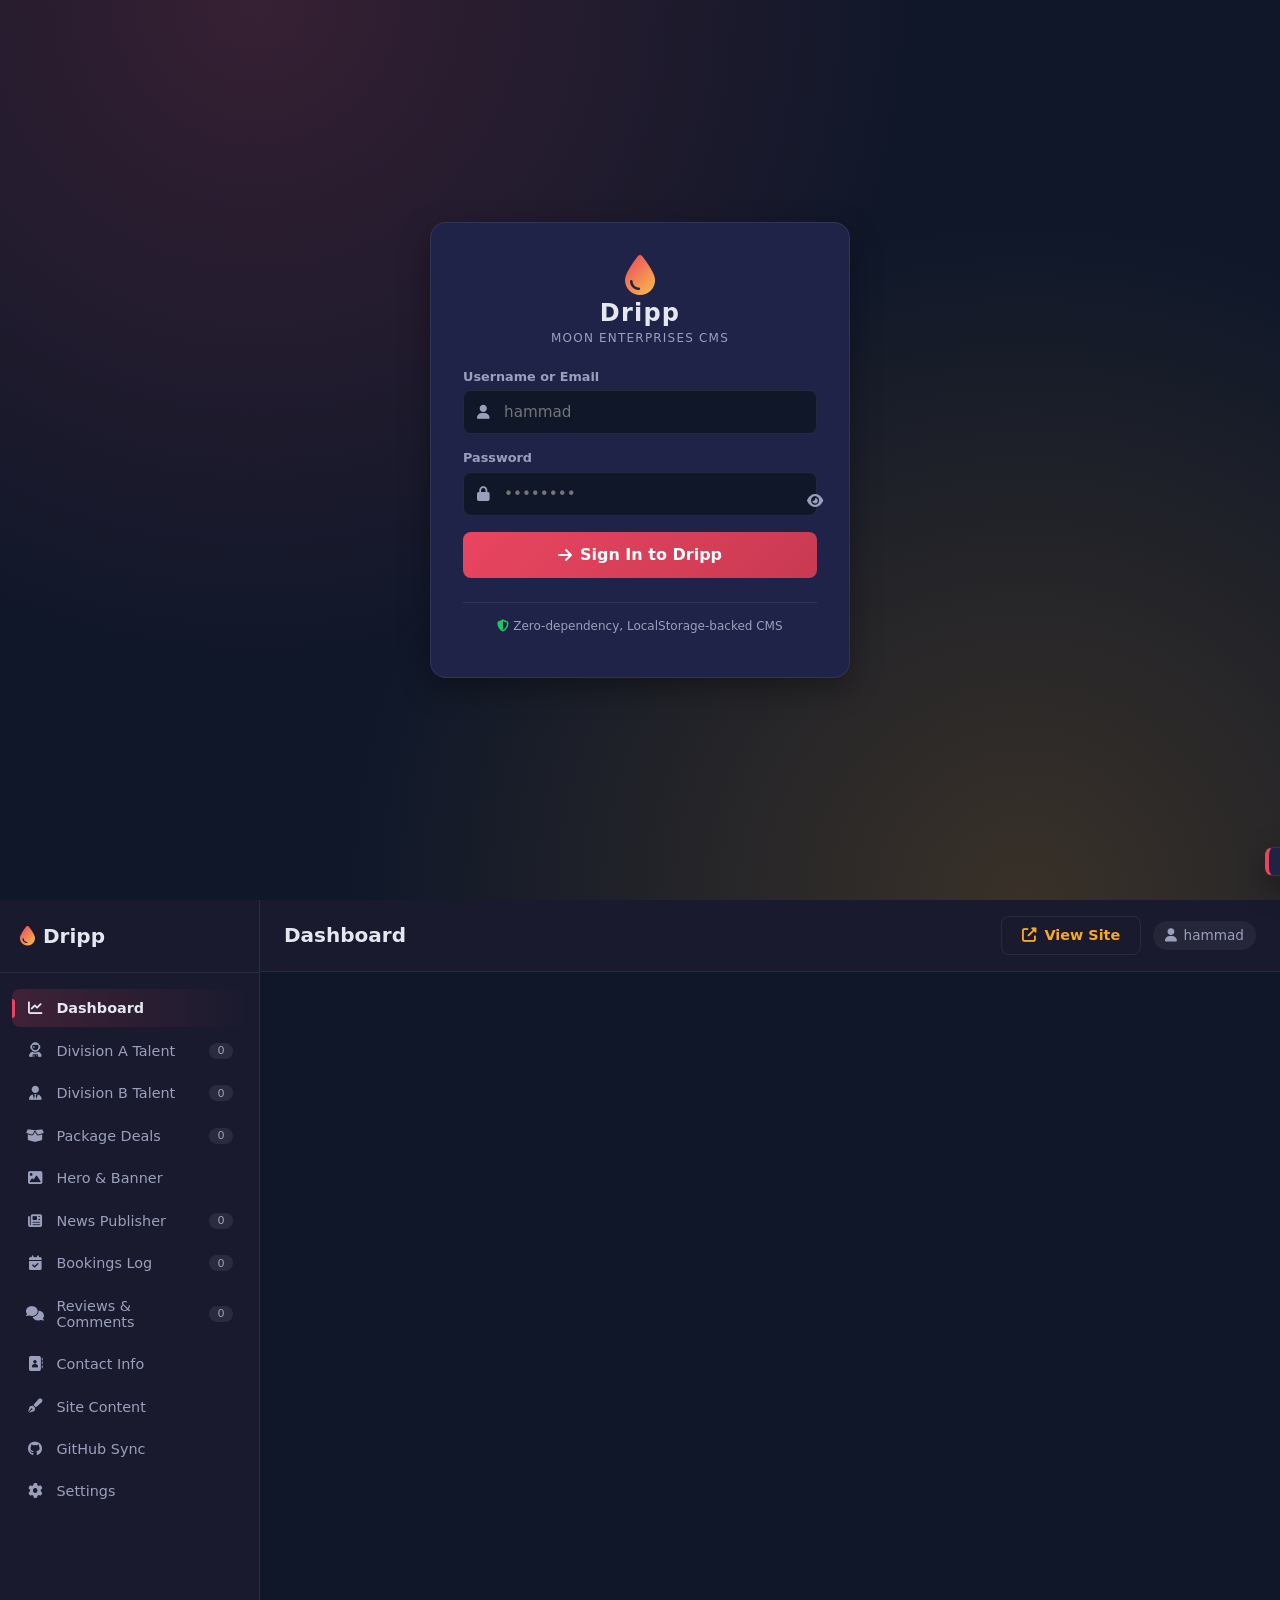
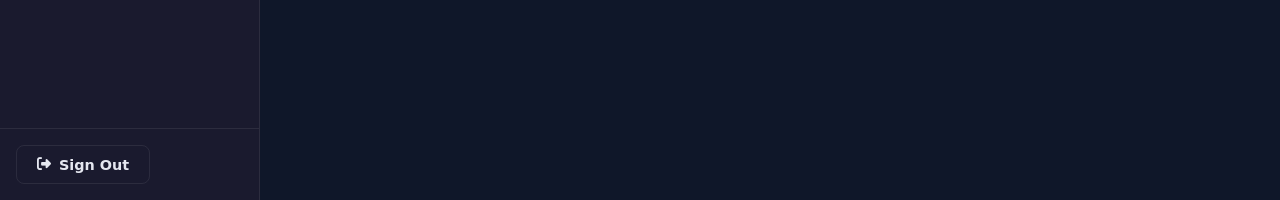
==== admin.html @ c332b497 "feat: initial commit for Moon Enterprises & Dripp CMS" ====
<!DOCTYPE html>
<html lang="en" dir="ltr">
<head>
  <meta charset="UTF-8">
  <meta name="viewport" content="width=device-width, initial-scale=1.0">
  <meta name="robots" content="noindex, nofollow">
  <title>Dripp CMS — Moon Enterprises</title>
  <link rel="icon" type="image/jpeg" href="assets/images/moon manager.jpeg">
  <link rel="stylesheet" href="https://cdnjs.cloudflare.com/ajax/libs/font-awesome/6.5.1/css/all.min.css">
  <link rel="stylesheet" href="admin.css">
</head>
<body class="dripp-body">

  <!-- LOGIN VIEW -->
  <div class="dripp-login" id="loginView">
    <div class="dripp-login-card">
      <div class="dripp-login-brand">
        <i class="fas fa-droplet"></i>
        <span>Dripp</span>
        <small>Moon Enterprises CMS</small>
      </div>
      <form class="dripp-login-form" id="loginForm" novalidate>
        <label class="dripp-field">
          <span>Username or Email</span>
          <div class="dripp-input-wrap">
            <i class="fas fa-user"></i>
            <input type="text" name="user" id="loginUser" required autocomplete="username" placeholder="hammad">
          </div>
        </label>
        <label class="dripp-field">
          <span>Password</span>
          <div class="dripp-input-wrap">
            <i class="fas fa-lock"></i>
            <input type="password" name="pass" id="loginPass" required autocomplete="current-password" placeholder="••••••••">
            <button type="button" class="dripp-eye" id="togglePass" aria-label="Show password">
              <i class="fas fa-eye"></i>
            </button>
          </div>
        </label>
        <button type="submit" class="dripp-btn dripp-btn-primary dripp-btn-block">
          <i class="fas fa-arrow-right"></i> Sign In to Dripp
        </button>
        <p class="dripp-login-error" id="loginError" role="alert"></p>
      </form>
      <p class="dripp-login-foot">
        <i class="fas fa-shield-halved"></i> Zero-dependency, LocalStorage-backed CMS
      </p>
    </div>
  </div>

  <!-- DASHBOARD VIEW -->
  <div class="dripp-app" id="dashboardView" hidden>
    <aside class="dripp-sidebar">
      <div class="dripp-sidebar-brand">
        <i class="fas fa-droplet"></i>
        <span>Dripp</span>
      </div>
      <nav class="dripp-nav">
        <button class="dripp-nav-btn active" data-section="dashboard">
          <i class="fas fa-chart-line"></i><span>Dashboard</span>
        </button>
        <button class="dripp-nav-btn" data-section="talent-a">
          <i class="fas fa-user-astronaut"></i><span>Division A Talent</span>
          <em class="dripp-count" id="countA">0</em>
        </button>
        <button class="dripp-nav-btn" data-section="talent-b">
          <i class="fas fa-user-tie"></i><span>Division B Talent</span>
          <em class="dripp-count" id="countB">0</em>
        </button>
        <button class="dripp-nav-btn" data-section="packages">
          <i class="fas fa-box-open"></i><span>Package Deals</span>
          <em class="dripp-count" id="countP">0</em>
        </button>
        <button class="dripp-nav-btn" data-section="hero">
          <i class="fas fa-image"></i><span>Hero & Banner</span>
        </button>
        <button class="dripp-nav-btn" data-section="news">
          <i class="fas fa-newspaper"></i><span>News Publisher</span>
          <em class="dripp-count" id="countN">0</em>
        </button>
        <button class="dripp-nav-btn" data-section="bookings">
          <i class="fas fa-calendar-check"></i><span>Bookings Log</span>
          <em class="dripp-count" id="countBk">0</em>
        </button>
        <button class="dripp-nav-btn" data-section="reviews-mgr">
          <i class="fas fa-comments"></i><span>Reviews &amp; Comments</span>
          <em class="dripp-count" id="countRv">0</em>
        </button>
        <button class="dripp-nav-btn" data-section="contact">
          <i class="fas fa-address-book"></i><span>Contact Info</span>
        </button>
        <button class="dripp-nav-btn" data-section="site-content">
          <i class="fas fa-pen-fancy"></i><span>Site Content</span>
        </button>
        <button class="dripp-nav-btn" data-section="github-sync">
          <i class="fab fa-github"></i><span>GitHub Sync</span>
        </button>
        <button class="dripp-nav-btn" data-section="settings">
          <i class="fas fa-gear"></i><span>Settings</span>
        </button>
      </nav>
      <div class="dripp-sidebar-foot">
        <button class="dripp-btn dripp-btn-ghost" id="logoutBtn">
          <i class="fas fa-right-from-bracket"></i> Sign Out
        </button>
      </div>
    </aside>

    <main class="dripp-main">
      <header class="dripp-topbar">
        <button class="dripp-mobile-toggle" id="mobileToggle" aria-label="Menu">
          <i class="fas fa-bars"></i>
        </button>
        <h1 class="dripp-page-title" id="pageTitle">Dashboard</h1>
        <div class="dripp-topbar-actions">
          <a href="index.html" target="_blank" class="dripp-btn dripp-btn-ghost">
            <i class="fas fa-up-right-from-square"></i> View Site
          </a>
          <span class="dripp-user-chip">
            <i class="fas fa-user"></i> hammad
          </span>
        </div>
      </header>

      <div class="dripp-content" id="drippContent"></div>
    </main>
  </div>

  <!-- TOAST -->
  <div class="dripp-toast" id="drippToast" role="status" aria-live="polite"></div>

  <script src="admin.js"></script>
</body>
</html>
---- admin.css ----
.dripp-body {
  --d-bg: #0f1729;
  --d-bg-2: #1a1a2e;
  --d-panel: #1f2347;
  --d-panel-2: #262a52;
  --d-border: rgba(255, 255, 255, 0.08);
  --d-text: #e5e7f0;
  --d-text-soft: #9aa0bc;
  --d-accent: #e94560;
  --d-accent-2: #f9a826;
  --d-gold: #fbbf4a;
  --d-success: #22c55e;
  --d-danger: #ef4444;
  --d-shadow: 0 10px 30px rgba(0, 0, 0, 0.35);
  --d-radius: 12px;
  --d-radius-sm: 8px;
  font-family: 'Segoe UI', system-ui, -apple-system, sans-serif;
  background: var(--d-bg);
  color: var(--d-text);
  margin: 0;
  min-height: 100vh;
}

.dripp-body * { box-sizing: border-box; }

.dripp-body a { color: var(--d-accent-2); text-decoration: none; }
.dripp-body button { font-family: inherit; cursor: pointer; }

/* LOGIN */
.dripp-login {
  min-height: 100vh;
  display: flex;
  align-items: center;
  justify-content: center;
  padding: 1.5rem;
  background: radial-gradient(circle at 20% 0%, rgba(233, 69, 96, 0.18), transparent 50%),
              radial-gradient(circle at 80% 100%, rgba(249, 168, 38, 0.18), transparent 50%),
              var(--d-bg);
}
.dripp-login-card {
  width: 100%;
  max-width: 420px;
  background: var(--d-panel);
  border: 1px solid var(--d-border);
  border-radius: 16px;
  padding: 2rem;
  box-shadow: var(--d-shadow);
}
.dripp-login-brand {
  text-align: center;
  margin-bottom: 1.5rem;
}
.dripp-login-brand i {
  font-size: 2.5rem;
  color: var(--d-accent);
  background: linear-gradient(135deg, var(--d-accent), var(--d-gold));
  -webkit-background-clip: text;
  -webkit-text-fill-color: transparent;
  background-clip: text;
}
.dripp-login-brand span {
  display: block;
  font-size: 1.5rem;
  font-weight: 800;
  letter-spacing: 0.05em;
  margin-top: 0.25rem;
}
.dripp-login-brand small {
  display: block;
  color: var(--d-text-soft);
  font-size: 0.75rem;
  margin-top: 0.25rem;
  text-transform: uppercase;
  letter-spacing: 0.1em;
}
.dripp-field {
  display: block;
  margin-bottom: 1rem;
}
.dripp-field > span {
  display: block;
  font-size: 0.8rem;
  color: var(--d-text-soft);
  font-weight: 600;
  margin-bottom: 0.4rem;
}
.dripp-input-wrap {
  position: relative;
  display: flex;
  align-items: center;
}
.dripp-input-wrap i {
  position: absolute;
  left: 0.9rem;
  color: var(--d-text-soft);
  font-size: 0.9rem;
}
.dripp-input-wrap input,
.dripp-input-wrap textarea,
.dripp-input-wrap select {
  width: 100%;
  padding: 0.75rem 1rem 0.75rem 2.5rem;
  background: var(--d-bg);
  border: 1px solid var(--d-border);
  border-radius: var(--d-radius-sm);
  color: var(--d-text);
  font-size: 0.95rem;
  font-family: inherit;
  transition: border-color 0.2s;
}
.dripp-input-wrap input:focus,
.dripp-input-wrap textarea:focus,
.dripp-input-wrap select:focus {
  outline: none;
  border-color: var(--d-accent);
}
.dripp-input-wrap textarea { min-height: 90px; resize: vertical; }
.dripp-input-wrap select { padding-left: 1rem; cursor: pointer; }
.dripp-eye {
  position: absolute;
  right: 0.5rem;
  background: transparent;
  border: 0;
  color: var(--d-text-soft);
  padding: 0.5rem;
  border-radius: 6px;
}
.dripp-eye:hover { color: var(--d-text); background: rgba(255, 255, 255, 0.05); }

.dripp-btn {
  display: inline-flex;
  align-items: center;
  justify-content: center;
  gap: 0.5rem;
  padding: 0.65rem 1.25rem;
  border: 1px solid var(--d-border);
  border-radius: var(--d-radius-sm);
  background: var(--d-panel-2);
  color: var(--d-text);
  font-size: 0.9rem;
  font-weight: 600;
  transition: all 0.2s;
}
.dripp-btn:hover { background: rgba(255, 255, 255, 0.06); transform: translateY(-1px); }
.dripp-btn-primary {
  background: linear-gradient(135deg, var(--d-accent), #c93a52);
  border: 0;
  color: #fff;
}
.dripp-btn-primary:hover { box-shadow: 0 8px 18px rgba(233, 69, 96, 0.35); }
.dripp-btn-gold {
  background: linear-gradient(135deg, var(--d-accent-2), #d68a14);
  border: 0;
  color: var(--d-bg);
}
.dripp-btn-danger {
  background: rgba(239, 68, 68, 0.15);
  border-color: rgba(239, 68, 68, 0.4);
  color: #fca5a5;
}
.dripp-btn-danger:hover { background: rgba(239, 68, 68, 0.25); }
.dripp-btn-ghost {
  background: transparent;
  border-color: var(--d-border);
}
.dripp-btn-block { width: 100%; padding: 0.85rem; font-size: 1rem; }
.dripp-btn-sm { padding: 0.4rem 0.75rem; font-size: 0.8rem; }
.dripp-btn:disabled { opacity: 0.5; cursor: not-allowed; }

.dripp-login-error {
  margin-top: 1rem;
  padding: 0.6rem 0.8rem;
  background: rgba(239, 68, 68, 0.12);
  border: 1px solid rgba(239, 68, 68, 0.35);
  border-radius: var(--d-radius-sm);
  color: #fca5a5;
  font-size: 0.85rem;
  display: none;
}
.dripp-login-error.visible { display: block; }
.dripp-login-foot {
  margin-top: 1.5rem;
  padding-top: 1rem;
  border-top: 1px solid var(--d-border);
  text-align: center;
  font-size: 0.75rem;
  color: var(--d-text-soft);
}
.dripp-login-foot i { color: var(--d-success); }

/* DASHBOARD LAYOUT */
.dripp-app {
  display: grid;
  grid-template-columns: 260px 1fr;
  min-height: 100vh;
}
.dripp-sidebar {
  background: var(--d-bg-2);
  border-right: 1px solid var(--d-border);
  display: flex;
  flex-direction: column;
  position: sticky;
  top: 0;
  height: 100vh;
  overflow-y: auto;
}
.dripp-sidebar-brand {
  display: flex;
  align-items: center;
  gap: 0.5rem;
  padding: 1.5rem 1.25rem;
  font-size: 1.25rem;
  font-weight: 800;
  border-bottom: 1px solid var(--d-border);
}
.dripp-sidebar-brand i {
  color: var(--d-accent);
  background: linear-gradient(135deg, var(--d-accent), var(--d-gold));
  -webkit-background-clip: text;
  -webkit-text-fill-color: transparent;
  background-clip: text;
}
.dripp-nav {
  flex: 1;
  padding: 1rem 0.75rem;
  display: flex;
  flex-direction: column;
  gap: 0.25rem;
}
.dripp-nav-btn {
  display: flex;
  align-items: center;
  gap: 0.75rem;
  padding: 0.7rem 0.9rem;
  background: transparent;
  border: 0;
  border-radius: var(--d-radius-sm);
  color: var(--d-text-soft);
  font-size: 0.9rem;
  font-weight: 500;
  text-align: left;
  transition: all 0.15s;
  position: relative;
}
.dripp-nav-btn i { width: 18px; text-align: center; }
.dripp-nav-btn span { flex: 1; }
.dripp-nav-btn:hover { background: rgba(255, 255, 255, 0.05); color: var(--d-text); }
.dripp-nav-btn.active {
  background: linear-gradient(90deg, rgba(233, 69, 96, 0.18), transparent);
  color: var(--d-text);
  font-weight: 600;
}
.dripp-nav-btn.active::before {
  content: '';
  position: absolute;
  left: 0;
  top: 25%;
  bottom: 25%;
  width: 3px;
  background: var(--d-accent);
  border-radius: 0 3px 3px 0;
}
.dripp-count {
  font-style: normal;
  font-size: 0.7rem;
  background: rgba(255, 255, 255, 0.08);
  padding: 0.1rem 0.5rem;
  border-radius: 10px;
  color: var(--d-text-soft);
}
.dripp-nav-btn.active .dripp-count { background: var(--d-accent); color: #fff; }
.dripp-sidebar-foot {
  padding: 1rem;
  border-top: 1px solid var(--d-border);
}

.dripp-main {
  display: flex;
  flex-direction: column;
  min-width: 0;
}
.dripp-topbar {
  display: flex;
  align-items: center;
  gap: 1rem;
  padding: 1rem 1.5rem;
  background: var(--d-bg-2);
  border-bottom: 1px solid var(--d-border);
  position: sticky;
  top: 0;
  z-index: 10;
}
.dripp-mobile-toggle {
  display: none;
  background: transparent;
  border: 0;
  color: var(--d-text);
  font-size: 1.25rem;
  padding: 0.5rem;
}
.dripp-page-title {
  font-size: 1.25rem;
  font-weight: 700;
  margin: 0;
  flex: 1;
}
.dripp-topbar-actions {
  display: flex;
  align-items: center;
  gap: 0.75rem;
}
.dripp-user-chip {
  display: inline-flex;
  align-items: center;
  gap: 0.4rem;
  padding: 0.4rem 0.75rem;
  background: rgba(255, 255, 255, 0.05);
  border-radius: 20px;
  font-size: 0.85rem;
  color: var(--d-text-soft);
}
.dripp-content {
  padding: 1.5rem;
  flex: 1;
  overflow-y: auto;
}

/* STATS */
.dripp-stats {
  display: grid;
  grid-template-columns: repeat(auto-fit, minmax(220px, 1fr));
  gap: 1rem;
  margin-bottom: 1.5rem;
}
.dripp-stat {
  background: var(--d-panel);
  border: 1px solid var(--d-border);
  border-radius: var(--d-radius);
  padding: 1.25rem;
  display: flex;
  align-items: center;
  gap: 1rem;
  transition: transform 0.2s;
}
.dripp-stat:hover { transform: translateY(-2px); }
.dripp-stat i {
  font-size: 1.5rem;
  width: 48px;
  height: 48px;
  display: flex;
  align-items: center;
  justify-content: center;
  border-radius: 12px;
  background: rgba(233, 69, 96, 0.15);
  color: var(--d-accent);
}
.dripp-stat.gold i { background: rgba(249, 168, 38, 0.15); color: var(--d-gold); }
.dripp-stat.green i { background: rgba(34, 197, 94, 0.15); color: var(--d-success); }
.dripp-stat.blue i { background: rgba(59, 130, 246, 0.15); color: #60a5fa; }
.dripp-stat-value {
  font-size: 1.75rem;
  font-weight: 800;
  line-height: 1;
}
.dripp-stat-label {
  font-size: 0.8rem;
  color: var(--d-text-soft);
  text-transform: uppercase;
  letter-spacing: 0.05em;
  margin-top: 0.25rem;
}

/* CARD / PANEL */
.dripp-panel {
  background: var(--d-panel);
  border: 1px solid var(--d-border);
  border-radius: var(--d-radius);
  padding: 1.5rem;
  margin-bottom: 1.5rem;
}
.dripp-panel-header {
  display: flex;
  align-items: center;
  justify-content: space-between;
  margin-bottom: 1.25rem;
  flex-wrap: wrap;
  gap: 1rem;
}
.dripp-panel-title {
  font-size: 1.05rem;
  font-weight: 700;
  margin: 0;
  display: flex;
  align-items: center;
  gap: 0.5rem;
}
.dripp-panel-title i { color: var(--d-accent); }
.dripp-panel-actions { display: flex; gap: 0.5rem; flex-wrap: wrap; }

/* TABLE */
.dripp-table-wrap { overflow-x: auto; }
.dripp-table {
  width: 100%;
  border-collapse: collapse;
  font-size: 0.9rem;
}
.dripp-table th,
.dripp-table td {
  padding: 0.75rem 0.9rem;
  text-align: left;
  border-bottom: 1px solid var(--d-border);
}
.dripp-table th {
  font-size: 0.75rem;
  text-transform: uppercase;
  letter-spacing: 0.05em;
  color: var(--d-text-soft);
  font-weight: 700;
  background: rgba(255, 255, 255, 0.02);
}
.dripp-table tbody tr:hover { background: rgba(255, 255, 255, 0.03); }
.dripp-table img {
  width: 44px;
  height: 44px;
  border-radius: 50%;
  object-fit: cover;
  background: var(--d-bg-2);
}
.dripp-actions-cell { white-space: nowrap; }
.dripp-actions-cell .dripp-btn { margin-right: 0.25rem; }

.dripp-empty {
  text-align: center;
  padding: 3rem 1rem;
  color: var(--d-text-soft);
}
.dripp-empty i { font-size: 2.5rem; opacity: 0.4; margin-bottom: 0.5rem; }

/* MODAL */
.dripp-modal {
  position: fixed;
  inset: 0;
  background: rgba(0, 0, 0, 0.7);
  backdrop-filter: blur(4px);
  display: none;
  align-items: center;
  justify-content: center;
  z-index: 1000;
  padding: 1rem;
}
.dripp-modal.open { display: flex; }
.dripp-modal-card {
  background: var(--d-panel);
  border: 1px solid var(--d-border);
  border-radius: 16px;
  width: 100%;
  max-width: 720px;
  max-height: 90vh;
  overflow-y: auto;
  box-shadow: var(--d-shadow);
}
.dripp-modal-head {
  display: flex;
  align-items: center;
  justify-content: space-between;
  padding: 1.25rem 1.5rem;
  border-bottom: 1px solid var(--d-border);
  position: sticky;
  top: 0;
  background: var(--d-panel);
}
.dripp-modal-head h2 { margin: 0; font-size: 1.15rem; }
.dripp-modal-close {
  background: transparent;
  border: 0;
  color: var(--d-text-soft);
  font-size: 1.1rem;
  padding: 0.4rem;
  border-radius: 6px;
}
.dripp-modal-close:hover { color: var(--d-text); background: rgba(255, 255, 255, 0.05); }
.dripp-modal-body { padding: 1.5rem; }
.dripp-modal-foot {
  padding: 1rem 1.5rem;
  border-top: 1px solid var(--d-border);
  display: flex;
  gap: 0.5rem;
  justify-content: flex-end;
  position: sticky;
  bottom: 0;
  background: var(--d-panel);
}

/* FORM */
.dripp-form-grid {
  display: grid;
  grid-template-columns: repeat(auto-fit, minmax(220px, 1fr));
  gap: 1rem;
}
.dripp-form-full { grid-column: 1 / -1; }
.dripp-form-actions {
  display: flex;
  gap: 0.5rem;
  justify-content: flex-end;
  margin-top: 1.25rem;
  padding-top: 1.25rem;
  border-top: 1px solid var(--d-border);
}

/* IMAGE UPLOAD */
.dripp-upload {
  border: 2px dashed var(--d-border);
  border-radius: var(--d-radius-sm);
  padding: 1.5rem;
  text-align: center;
  cursor: pointer;
  transition: all 0.2s;
}
.dripp-upload:hover { border-color: var(--d-accent); background: rgba(233, 69, 96, 0.04); }
.dripp-upload i { font-size: 2rem; color: var(--d-text-soft); margin-bottom: 0.5rem; }
.dripp-upload p { margin: 0.25rem 0; color: var(--d-text-soft); font-size: 0.85rem; }
.dripp-upload input { display: none; }
.dripp-upload-preview {
  max-width: 200px;
  max-height: 200px;
  margin: 0.75rem auto 0;
  border-radius: var(--d-radius-sm);
  display: none;
}
.dripp-upload-preview.visible { display: block; }

/* TOAST */
.dripp-toast {
  position: fixed;
  bottom: 1.5rem;
  right: 1.5rem;
  padding: 0.85rem 1.25rem;
  background: var(--d-panel);
  border: 1px solid var(--d-border);
  border-left: 4px solid var(--d-accent);
  border-radius: var(--d-radius-sm);
  color: var(--d-text);
  font-size: 0.9rem;
  font-weight: 500;
  box-shadow: var(--d-shadow);
  transform: translateX(120%);
  transition: transform 0.3s;
  z-index: 2000;
  max-width: 360px;
}
.dripp-toast.visible { transform: translateX(0); }
.dripp-toast.success { border-left-color: var(--d-success); }
.dripp-toast.error { border-left-color: var(--d-danger); }
.dripp-toast.info { border-left-color: var(--d-gold); }

/* BADGES */
.dripp-badge {
  display: inline-block;
  padding: 0.2rem 0.55rem;
  font-size: 0.7rem;
  font-weight: 700;
  text-transform: uppercase;
  letter-spacing: 0.05em;
  border-radius: 4px;
  background: rgba(255, 255, 255, 0.08);
  color: var(--d-text-soft);
}
.dripp-badge.gold { background: rgba(249, 168, 38, 0.18); color: var(--d-gold); }
.dripp-badge.pink { background: rgba(233, 69, 96, 0.18); color: var(--d-accent); }
.dripp-badge.green { background: rgba(34, 197, 94, 0.18); color: var(--d-success); }
.dripp-badge.blue { background: rgba(59, 130, 246, 0.18); color: #60a5fa; }

/* CHECKBOX */
.dripp-check {
  display: inline-flex;
  align-items: center;
  gap: 0.5rem;
  font-size: 0.9rem;
  color: var(--d-text-soft);
  cursor: pointer;
}
.dripp-check input { width: 18px; height: 18px; accent-color: var(--d-accent); }

/* RADIO GROUP */
.dripp-radio-group {
  display: flex;
  flex-wrap: wrap;
  gap: 0.5rem;
  margin-bottom: 1rem;
}
.dripp-radio {
  flex: 1;
  min-width: 120px;
  padding: 0.75rem 1rem;
  background: var(--d-bg);
  border: 1px solid var(--d-border);
  border-radius: var(--d-radius-sm);
  text-align: center;
  cursor: pointer;
  font-size: 0.85rem;
  transition: all 0.15s;
}
.dripp-radio.active {
  background: rgba(233, 69, 96, 0.15);
  border-color: var(--d-accent);
  color: var(--d-text);
}
.dripp-radio i { display: block; font-size: 1.25rem; margin-bottom: 0.25rem; color: var(--d-accent); }

/* Inline form controls */
.dripp-input {
  padding: 0.45rem 0.6rem;
  background: var(--d-bg);
  border: 1px solid var(--d-border);
  border-radius: 6px;
  color: var(--d-text);
  font-size: 0.85rem;
  font-family: inherit;
}
.dripp-input:focus { outline: none; border-color: var(--d-accent); }

.dripp-panel-actions input[type="text"] {
  padding: 0.5rem 0.75rem;
  background: var(--d-bg);
  border: 1px solid var(--d-border);
  border-radius: 6px;
  color: var(--d-text);
  font-size: 0.85rem;
  font-family: inherit;
}
.dripp-panel-actions input[type="text"]:focus { outline: none; border-color: var(--d-accent); }

/* MOBILE */
@media (max-width: 900px) {
  .dripp-app { grid-template-columns: 1fr; }
  .dripp-sidebar {
    position: fixed;
    left: 0;
    top: 0;
    z-index: 100;
    width: 260px;
    transform: translateX(-100%);
    transition: transform 0.3s;
  }
  .dripp-sidebar.open { transform: translateX(0); }
  .dripp-mobile-toggle { display: inline-flex; }
  .dripp-content { padding: 1rem; }
  .dripp-topbar { padding: 0.75rem 1rem; }
  .dripp-user-chip { display: none; }
}

@media (max-width: 600px) {
  .dripp-stats { grid-template-columns: 1fr 1fr; }
  .dripp-stat-value { font-size: 1.35rem; }
  .dripp-form-grid { grid-template-columns: 1fr; }
  .dripp-radio-group { flex-direction: column; }
}

@media (prefers-reduced-motion: reduce) {
  .dripp-body * { transition-duration: 0.01ms !important; }
}
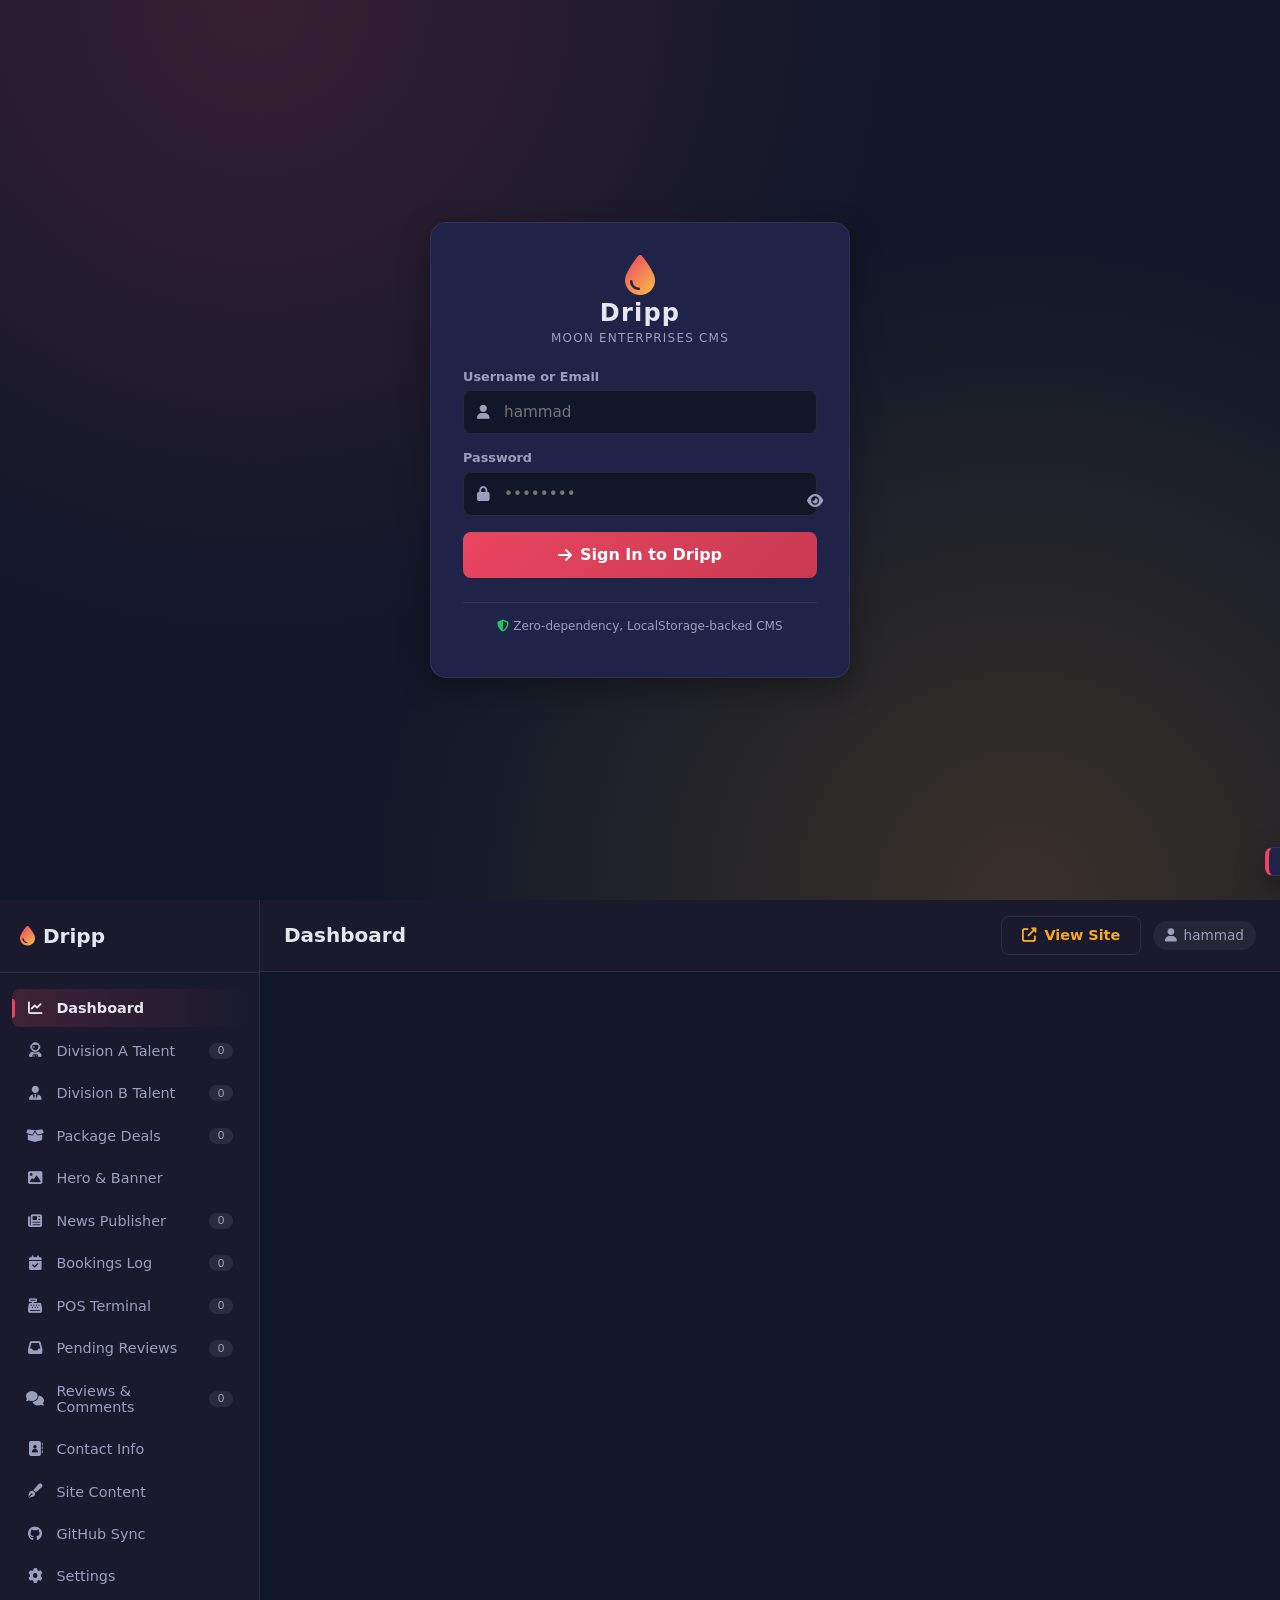
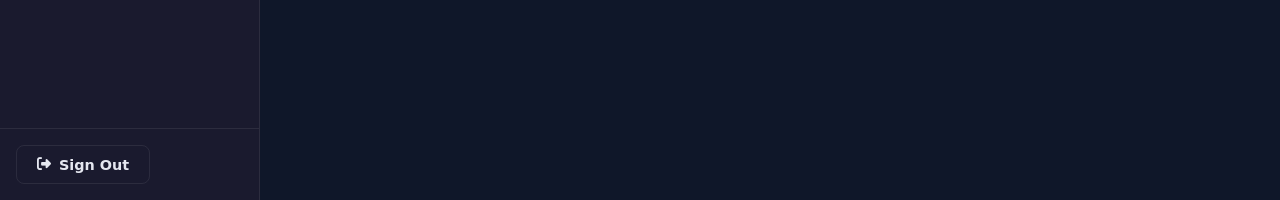
==== commit 49ecf4ec: "feat(cms): POS terminal, instant GitHub commit engine, public review queue" ====
--- a/admin.html
+++ b/admin.html
@@ -82,6 +82,14 @@
           <i class="fas fa-calendar-check"></i><span>Bookings Log</span>
           <em class="dripp-count" id="countBk">0</em>
         </button>
+        <button class="dripp-nav-btn" data-section="pos">
+          <i class="fas fa-cash-register"></i><span>POS Terminal</span>
+          <em class="dripp-count" id="countSales">0</em>
+        </button>
+        <button class="dripp-nav-btn" data-section="pending">
+          <i class="fas fa-inbox"></i><span>Pending Reviews</span>
+          <em class="dripp-count" id="countPending">0</em>
+        </button>
         <button class="dripp-nav-btn" data-section="reviews-mgr">
           <i class="fas fa-comments"></i><span>Reviews &amp; Comments</span>
           <em class="dripp-count" id="countRv">0</em>
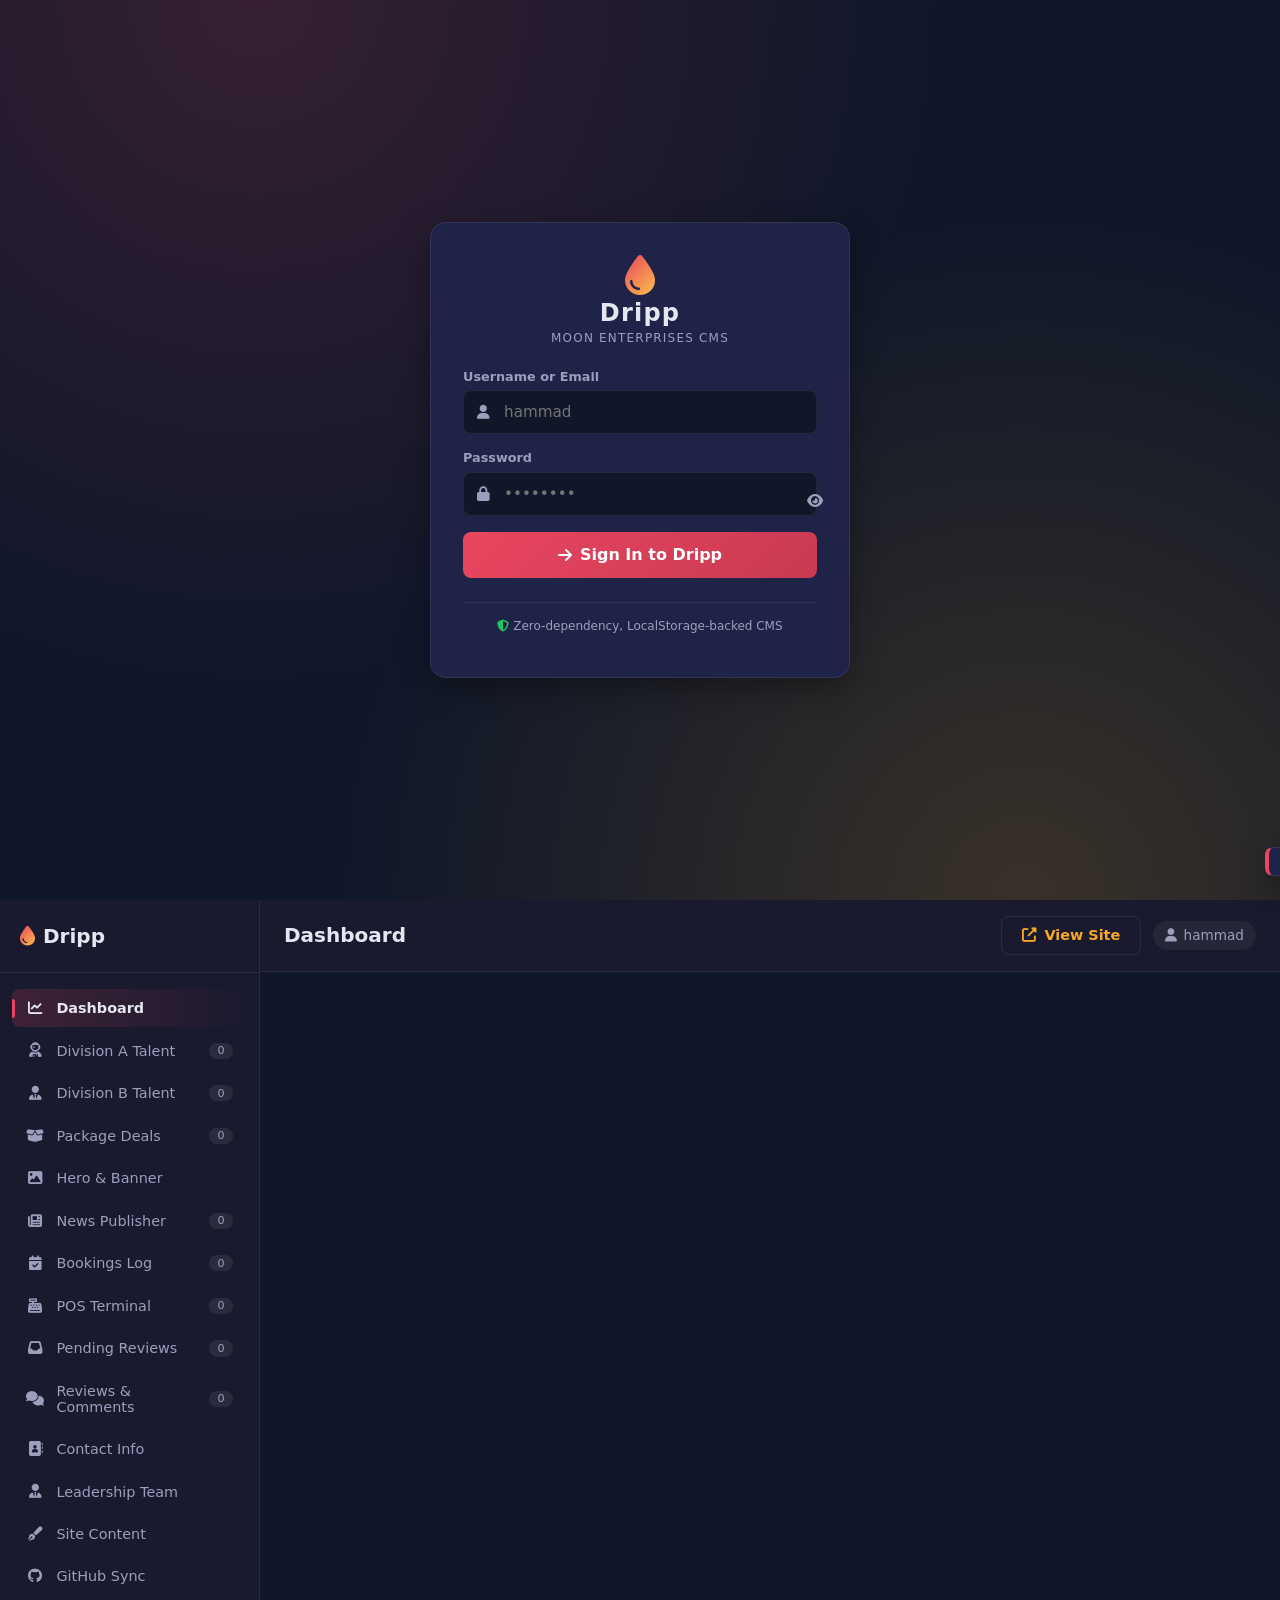
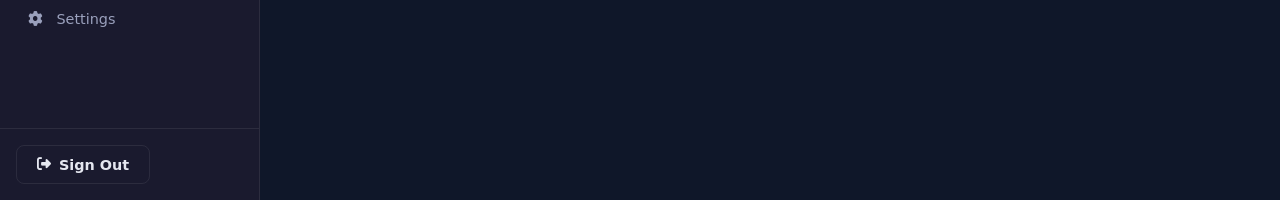
==== commit e50ee8c5: "feat(cms): image library, leadership editor, auto-booking, auto-POS, analytics fix, inline POS edits" ====
--- a/admin.html
+++ b/admin.html
@@ -97,6 +97,9 @@
         <button class="dripp-nav-btn" data-section="contact">
           <i class="fas fa-address-book"></i><span>Contact Info</span>
         </button>
+        <button class="dripp-nav-btn" data-section="leadership">
+          <i class="fas fa-user-tie"></i><span>Leadership Team</span>
+        </button>
         <button class="dripp-nav-btn" data-section="site-content">
           <i class="fas fa-pen-fancy"></i><span>Site Content</span>
         </button>
--- a/admin.css
+++ b/admin.css
@@ -658,4 +658,48 @@
 
 @media (prefers-reduced-motion: reduce) {
   .dripp-body * { transition-duration: 0.01ms !important; }
-}+}
+
+/* === IMAGE LIBRARY GRID === */
+.dripp-image-grid {
+  display: grid;
+  grid-template-columns: repeat(auto-fill, minmax(140px, 1fr));
+  gap: 0.75rem;
+}
+.dripp-image-cell {
+  background: var(--d-panel-2);
+  border: 1px solid var(--d-border);
+  border-radius: 8px;
+  padding: 0.5rem;
+  cursor: pointer;
+  transition: all 0.15s ease;
+  display: flex;
+  flex-direction: column;
+  gap: 0.4rem;
+  text-align: center;
+}
+.dripp-image-cell:hover {
+  border-color: var(--d-accent);
+  transform: translateY(-2px);
+  box-shadow: 0 6px 16px rgba(233, 69, 96, 0.2);
+}
+.dripp-image-cell img {
+  width: 100%;
+  height: 90px;
+  object-fit: cover;
+  border-radius: 4px;
+  background: var(--d-bg);
+}
+.dripp-image-name {
+  font-size: 0.7rem;
+  color: var(--d-text-soft);
+  word-break: break-all;
+  line-height: 1.2;
+}
+.dripp-image-actions {
+  display: flex;
+  gap: 0.25rem;
+  justify-content: center;
+}
+.dripp-input-xs { padding: 0.2rem 0.3rem; font-size: 0.7rem; }
+.dripp-image-cell .dripp-btn { padding: 0.2rem 0.5rem; font-size: 0.7rem; }
